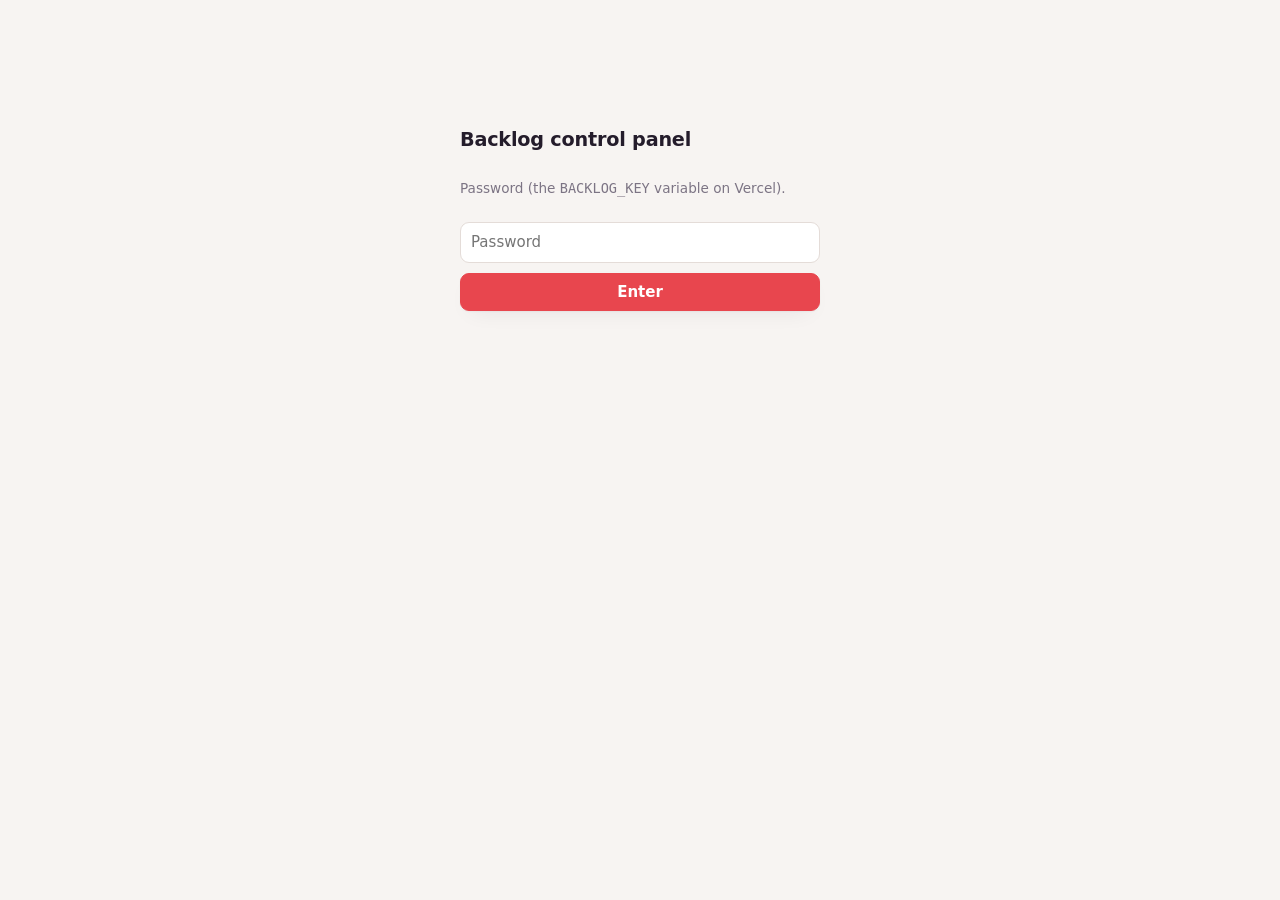
==== backlog/index.html @ 49b8d99a "Panel: merge a reviewed PR from the checklist (T-31) Squash-merges and deletes the branch, after a c" ====
<!DOCTYPE html>
<html lang="en">
<head>
<meta charset="UTF-8">
<meta name="viewport" content="width=device-width, initial-scale=1.0, viewport-fit=cover">
<title>QuizRoulette — Backlog control panel</title>
<style>
  /* Palette lifted from the generated backlog view (tools/backlog-view.template.html)
     so the panel and that page look like one family. */
  :root {
    --bg:#F7F4F2; --surface:#FFFFFF; --surface-2:#F1ECEA; --border:#E4DCD8; --border-strong:#D3C8C3;
    --ink:#241C2B; --muted:#7C7484; --faint:#A89FA6;
    --accent:#E8464E; --accent-soft:#FBE4E4; --tech:#0E8E7C;
    --ok:#2C7A4D; --ok-bg:#DAF0E3; --warn:#9A6B18; --warn-bg:#FBEED2;
    --bad:#B23A2E; --bad-bg:#FADFD9; --info:#26689B; --info-bg:#DCEBF7;
    --shadow:0 1px 2px rgba(36,28,43,.04), 0 8px 24px -12px rgba(36,28,43,.12);
    --sans: system-ui,"Segoe UI",Roboto,Helvetica,Arial,sans-serif;
    --mono: ui-monospace,"Cascadia Code",Consolas,"SF Mono",Menlo,monospace;
    color-scheme: light;
  }
  * { box-sizing:border-box; }
  body { margin:0; background:var(--bg); color:var(--ink); font:15px/1.5 var(--sans);
         -webkit-font-smoothing:antialiased; max-width:980px; margin-inline:auto;
         padding: env(safe-area-inset-top,0) 16px calc(28px + env(safe-area-inset-bottom,0)); }
  header { display:flex; align-items:center; gap:10px; flex-wrap:wrap; padding:20px 0 12px; }
  h1 { font-size:1.2rem; margin:0; flex:1 1 auto; letter-spacing:-.01em; }
  .muted { color:var(--muted); font-size:.85rem; }
  button { font:inherit; cursor:pointer; border-radius:9px; border:1px solid var(--border-strong);
           background:var(--surface); color:var(--ink); padding:7px 12px; box-shadow:var(--shadow); }
  button:hover { background:var(--surface-2); }
  button.primary { background:var(--accent); border-color:var(--accent); color:#fff; font-weight:600; }
  button.primary:hover { filter:brightness(.95); }
  button.ghost { background:transparent; box-shadow:none; }
  button:disabled { opacity:.5; cursor:default; }
  input, select, textarea { font:inherit; width:100%; background:var(--surface); color:var(--ink);
           border:1px solid var(--border); border-radius:9px; padding:8px 10px; }
  input:focus, select:focus, textarea:focus { outline:2px solid var(--accent-soft); border-color:var(--accent); }
  textarea { min-height:70px; resize:vertical; }
  .filters { display:flex; gap:8px; flex-wrap:wrap; margin-bottom:14px; }
  .filters input { flex:2 1 180px; } .filters select { flex:1 1 130px; width:auto; }
  .card { background:var(--surface); border:1px solid var(--border); border-radius:12px;
          margin-bottom:10px; overflow:hidden; box-shadow:var(--shadow); }
  .head { display:flex; gap:10px; align-items:center; padding:12px 14px; cursor:pointer; }
  .head:hover { background:var(--surface-2); }
  .id { font-family:var(--mono); font-size:.82rem; font-weight:700; color:var(--accent); flex:0 0 auto; }
  .card[data-backlog="technical"] .id { color:var(--tech); }
  .name { flex:1 1 auto; min-width:0; overflow:hidden; text-overflow:ellipsis; white-space:nowrap; font-weight:600; }
  .chip { font-size:.72rem; padding:2px 9px; border-radius:999px; white-space:nowrap; font-weight:600; }
  .s-Todo{background:#EDE9EC;color:#6C6472} .s-Inprogress{background:var(--info-bg);color:var(--info)}
  .s-Done{background:var(--ok-bg);color:var(--ok)} .s-Blocked{background:var(--bad-bg);color:var(--bad)}
  .p-High{background:var(--bad-bg);color:var(--bad)} .p-Med{background:var(--warn-bg);color:var(--warn)}
  .p-Low{background:#E5E9EE;color:#5B6B7A}
  .body { padding:0 14px 14px; display:grid; gap:12px; border-top:1px solid var(--border); padding-top:12px; }
  .grid { display:grid; grid-template-columns:repeat(auto-fit,minmax(130px,1fr)); gap:8px; }
  label { display:grid; gap:4px; font-size:.78rem; color:var(--muted); font-weight:600; }
  .row { display:flex; gap:8px; flex-wrap:wrap; align-items:center; }
  .pipe { display:grid; gap:7px; background:var(--surface-2); border:1px solid var(--border); border-radius:10px; padding:11px 12px; }
  .step { display:flex; gap:9px; align-items:center; font-size:.85rem; }
  .step .dot { width:18px; text-align:center; flex:0 0 18px; font-weight:700; }
  .step.done .dot{color:var(--ok)} .step.busy .dot{color:var(--warn)} .step.fail .dot{color:var(--bad)}
  .step.todo { color:var(--faint); }
  a { color:var(--accent); }
  .note { font-size:.8rem; color:var(--muted); }
  button.link { background:none; border:none; box-shadow:none; padding:0; color:var(--accent);
                text-decoration:underline; font-size:inherit; }
  .err { color:var(--bad); font-size:.85rem; }
  h2.theme { font-size:.85rem; text-transform:uppercase; letter-spacing:.06em; color:var(--muted);
             margin:22px 0 8px; display:flex; gap:8px; align-items:baseline; }
  .links { display:flex; gap:8px; flex-wrap:wrap; }
  .pill { font-size:.8rem; font-weight:600; text-decoration:none; padding:5px 11px; border-radius:999px;
          border:1px solid var(--border-strong); background:var(--surface); color:var(--ink); }
  .pill:hover { background:var(--surface-2); }
  .pill.go { background:var(--accent); border-color:var(--accent); color:#fff; }
  .pill.live { background:var(--ok-bg); border-color:var(--ok); color:var(--ok); }
  .chip.prev { text-decoration:none; background:var(--accent-soft); color:var(--accent); }
  .draft { display:grid; gap:10px; border:1px dashed var(--border-strong); border-radius:10px;
           padding:11px; background:var(--surface-2); }
  .draft .tall { min-height:190px; font-family:var(--mono); font-size:.82rem; background:var(--surface); }
  .gate { max-width:360px; margin:14vh auto; display:grid; gap:10px; }
  [hidden] { display:none !important; }
</style>
</head>
<body>

<div class="gate" id="gate" hidden>
  <h1>Backlog control panel</h1>
  <p class="muted">Password (the <code>BACKLOG_KEY</code> variable on Vercel).</p>
  <input id="key" type="password" autocomplete="current-password" placeholder="Password">
  <button class="primary" id="enter">Enter</button>
  <p class="err" id="gateErr"></p>
</div>

<div id="app" hidden>
  <header>
    <h1>QuizRoulette backlog</h1>
    <span class="muted" id="stamp"></span>
    <button class="ghost" id="refresh">↻</button>
  </header>

  <p class="err" id="warn"></p>

  <div class="filters">
    <input id="q" placeholder="Search…">
    <select id="fStatus">
      <option value="">All statuses</option>
      <option>Todo</option><option>In progress</option><option>Blocked</option><option>Done</option>
    </select>
    <select id="fPrio">
      <option value="">All priorities</option>
      <option>High</option><option>Med</option><option>Low</option>
    </select>
    <select id="fTheme">
      <option value="">All themes</option>
      <option>Graphics &amp; Sound</option>
      <option>Game play</option>
      <option>Curriculum</option>
      <option>Non-functional</option>
    </select>
  </div>

  <div id="list"></div>
  <p class="err" id="err"></p>
</div>

<script type="module">
const $ = s => document.querySelector(s);
let KEY = localStorage.getItem('backlogKey') || '';
let stories = [], pipeline = {}, open = new Set();

// Demo mode (?demo=1): read the backlog files straight off the server, no API,
// no GitHub, no password — for looking at the layout locally. Buttons are inert.
const DEMO = new URLSearchParams(location.search).has('demo');

async function api(path, opts = {}) {
  const r = await fetch(path, {
    ...opts,
    headers: { 'Content-Type': 'application/json', 'x-backlog-key': KEY, ...(opts.headers || {}) },
  });
  const data = await r.json().catch(() => ({}));
  if (!r.ok) throw new Error(data.error || `Error ${r.status}`);
  return data;
}

async function loadDemo() {
  const files = { functional: '../BACKLOG_FUNCTIONAL.md', technical: '../BACKLOG_TECHNICAL.md' };
  const ROW = /^\|\s*([FT]-\d+)\s*\|(.*)\|\s*$/;
  stories = [];
  for (const [backlog, path] of Object.entries(files)) {
    const md = await (await fetch(path)).text();
    let theme = backlog === 'technical' ? 'Non-functional' : 'Unsorted';
    md.split('\n').forEach(line => {
      const h = line.match(/^##\s+(?:\d+\.\s*)?(.+?)\s*$/);
      if (h) theme = h[1];
      const m = line.match(ROW);
      if (!m) return;
      const c = m[2].split('|').map(x => x.trim());
      if (c.length < 5) return;
      stories.push({ backlog, theme, id: m[1], item: c[0], size: c[1], priority: c[2], depends: c[3],
        status: c[4], title: (c[0].match(/\*\*(.+?)\*\*/) || [, c[0].split('—')[0]])[1].trim() });
    });
  }
  // Fake pipeline rows so every step shows in a realistic state offline.
  const fake = (n, title, o = {}) => ({
    issue: { number: n, title, url: '#', state: 'open' },
    run: o.run || null, branch: o.branch || null, pr: o.pr || null, preview: o.preview || null,
  });
  pipeline = {
    'F-31': [fake(3, 'F-31: Mode Merveilleux (streak unlock)', {
      run: { status: 'completed', conclusion: 'success', url: '#' },
      branch: 'claude/issue-3-20260917-1756',
      pr: { number: 4, url: '#', state: 'closed', merged: true, mergedAt: '2026-09-17T18:13:28Z', reviewed: true,
            production: { state: 'success', url: 'https://rouedesquiz.vercel.app' } },
    })],
    'T-31': [fake(9, 'T-31: Interactive backlog control panel', {
      run: { status: 'completed', conclusion: 'success', url: '#' },
      branch: 'feat/backlog-control-panel',
      pr: { number: 9, url: '#', state: 'open', merged: false, reviewed: false },
      preview: 'https://rouedesquiz-git-feat-backlog-control-panel-yacinebes-projects.vercel.app',
    })],
    'F-01': [fake(11, 'F-01: Read-aloud (TTS)', {
      run: { status: 'in_progress', conclusion: null, url: '#' },
    })],
  };
  $('#stamp').textContent = 'demo mode — read-only, sample pipeline';
  render();
}

// ── gate ──────────────────────────────────────────────────────────────
async function start() {
  if (DEMO) { $('#app').hidden = false; return loadDemo(); }
  if (!KEY) return showGate();
  try { await load(); $('#app').hidden = false; }
  catch (e) { showGate(e.message); }
}
function showGate(msg) {
  $('#gate').hidden = false; $('#app').hidden = true;
  if (msg) $('#gateErr').textContent = msg;
}
$('#enter').addEventListener('click', async () => {
  KEY = $('#key').value.trim();
  try {
    await load();
    localStorage.setItem('backlogKey', KEY);
    $('#gate').hidden = true; $('#app').hidden = false;
  } catch (e) { $('#gateErr').textContent = e.message; }
});
$('#key').addEventListener('keydown', e => { if (e.key === 'Enter') $('#enter').click(); });

// ── data ──────────────────────────────────────────────────────────────
async function load() {
  const [b, p] = await Promise.all([
    api('/api/backlog'),
    // Never swallow this: an empty pipeline used to look like "nothing happened".
    api('/api/pipeline').catch(e => ({ byStory: {}, warnings: [`pipeline unavailable: ${e.message}`] })),
  ]);
  stories = b.stories; pipeline = p.byStory || {};
  const warn = p.warnings || [];
  $('#warn').textContent = warn.length ? `GitHub state incomplete — ${warn.join(' · ')}` : '';
  $('#stamp').textContent = new Date().toLocaleTimeString('en-GB', { hour: '2-digit', minute: '2-digit' });
  render();
}
$('#refresh').addEventListener('click', () => load().catch(e => $('#err').textContent = e.message));
['#q', '#fStatus', '#fPrio', '#fTheme'].forEach(s => $(s).addEventListener('input', render));

// ── pipeline checklist ────────────────────────────────────────────────
// Seven fixed steps, always all shown so you can see where a story stands:
// story → issue → built by Claude → PR submitted → reviewed → merged → live.
function pipeHTML(id, story) {
  const attempts = (pipeline[id] || []).slice().sort((a, b) => b.issue.number - a.issue.number);
  if (!attempts.length) {
    return `<div class="pipe">${[
      ['done', '✓', 'Story in the backlog'],
      ['todo', '○', 'Issue created'],
      ['todo', '○', 'Built by Claude'],
      ['todo', '○', 'PR submitted'],
      ['todo', '○', 'Reviewed by me'],
      ['todo', '○', 'Merged into main'],
      ['todo', '○', 'Live in production'],
    ].map(stepHTML).join('')}</div>`;
  }

  return attempts.map(r => {
    const run = r.run, pr = r.pr;
    const link = (url, text) => `<a href="${url}" target="_blank">${text}</a>`;

    const built = !run ? ['todo', '○', 'Built by Claude — not started']
      : run.status !== 'completed' ? ['busy', '◐', `Claude is building… (${link(run.url, 'log')})`]
      : run.conclusion === 'success' ? ['done', '✓', `Built by Claude — branch pushed (${link(run.url, 'log')})`]
      : ['fail', '✗', `Claude failed (${link(run.url, 'log')})`];

    const submitted = pr ? ['done', '✓', `PR #${pr.number} submitted (${link(pr.url, 'view')})`
        + (r.preview ? ` — ${link(r.preview, 'test the preview')}` : '')]
      : r.branch ? ['busy', '◐', 'Branch pushed, PR not submitted yet']
      : ['todo', '○', 'PR submitted'];

    const reviewed = pr && pr.reviewed ? ['done', '✓', 'Reviewed by me']
      : pr && !pr.merged ? ['busy', '◐', `Reviewed by me — <button class="link" data-act="reviewed" data-pr="${pr.number}">mark as reviewed</button>`]
      : pr && pr.merged ? ['done', '✓', 'Reviewed by me (merged)']
      : ['todo', '○', 'Reviewed by me'];

    const merged = pr && pr.merged
      ? ['done', '✓', `Merged into main${pr.mergedAt ? ` — ${new Date(pr.mergedAt).toLocaleDateString('en-GB')}` : ''}`]
      : pr && pr.reviewed
      ? ['busy', '◐', `Merged into main — <button class="link" data-act="merge" data-pr="${pr.number}">merge #${pr.number} now</button>`]
      : ['todo', '○', 'Merged into main'];

    const dep = pr && pr.production;
    const prod = !pr || !pr.merged ? ['todo', '○', 'Live in production']
      : !dep ? ['busy', '◐', 'Live in production — deploying…']
      : dep.state === 'success' ? ['done', '✓', `Live in production${dep.url ? ` (${link(dep.url, 'open')})` : ''}`]
      : ['fail', '✗', `Production deploy ${dep.state}`];

    return `<div class="pipe">${[
      ['done', '✓', 'Story in the backlog'],
      ['done', '✓', `Issue #${r.issue.number} created — ${link(r.issue.url, esc(r.issue.title))}`],
      built, submitted, reviewed, merged, prod,
    ].map(stepHTML).join('')}</div>`;
  }).join('');
}

const stepHTML = ([c, d, t]) => `<div class="step ${c}"><span class="dot">${d}</span><span>${t}</span></div>`;

// The most recent attempt for a story — what the card header and link row show.
function latest(id) {
  const a = (pipeline[id] || []).slice().sort((x, y) => y.issue.number - x.issue.number);
  return a[0] || null;
}

// Prominent links: issue, PR, the Vercel preview to test, and the live site.
function linksHTML(id) {
  const r = latest(id);
  if (!r) return '';
  const out = [`<a class="pill" href="${r.issue.url}" target="_blank">Issue #${r.issue.number}</a>`];
  if (r.pr) out.push(`<a class="pill" href="${r.pr.url}" target="_blank">PR #${r.pr.number}</a>`);
  if (r.preview) out.push(`<a class="pill go" href="${r.preview}" target="_blank">▶ Test the preview</a>`);
  if (r.pr && r.pr.merged && r.pr.production && r.pr.production.state === 'success') {
    out.push(`<a class="pill live" href="${r.pr.production.url || 'https://rouedesquiz.vercel.app'}" target="_blank">● Live</a>`);
  }
  return `<div class="links">${out.join('')}</div>`;
}

function latestIssue(id) {
  const runs = (pipeline[id] || []).slice().sort((a, b) => b.issue.number - a.issue.number);
  return runs[0] ? runs[0].issue.number : null;
}

// ── render ────────────────────────────────────────────────────────────
function render() {
  const q = $('#q').value.toLowerCase(), fs = $('#fStatus').value, fp = $('#fPrio').value, ft = $('#fTheme').value;
  const rows = stories.filter(s =>
    (!fs || s.status === fs) && (!fp || s.priority === fp) && (!ft || s.theme === ft) &&
    (!q || (s.id + ' ' + s.item).toLowerCase().includes(q)));

  // Grouped under the four themes, in their canonical order.
  const order = ['Graphics & Sound', 'Game play', 'Curriculum', 'Non-functional'];
  const groups = [...new Set(rows.map(r => r.theme))]
    .sort((a, b) => (order.indexOf(a) + 1 || 99) - (order.indexOf(b) + 1 || 99));

  $('#list').innerHTML = groups.map(g =>
    `<h2 class="theme">${g} <span class="muted">${rows.filter(r => r.theme === g).length}</span></h2>`
    + rows.filter(r => r.theme === g).map(s => {
    const isOpen = open.has(s.id);
    const issueNo = latestIssue(s.id);
    return `<div class="card" data-id="${s.id}" data-backlog="${s.backlog}">
      <div class="head" data-toggle="${s.id}">
        <span class="id">${s.id}</span>
        <span class="name">${esc(s.title)}</span>
        ${s.priority && s.priority !== '—' ? `<span class="chip p-${s.priority.replace(/\s/g, '')}">${s.priority}</span>` : ''}
        ${(() => { const r = latest(s.id); return r && r.preview
            ? `<a class="chip prev" href="${r.preview}" target="_blank" data-stop>▶ preview</a>` : ''; })()}
        <span class="chip s-${(s.status || '').replace(/\s/g, '')}">${s.status}</span>
      </div>
      ${isOpen ? `<div class="body">
        <label>Description (markdown)
          <textarea data-f="item">${esc(s.item)}</textarea></label>
        <div class="grid">
          <label>Size ${sel('size', ['—', 'S', 'M', 'L', 'XL'], s.size)}</label>
          <label>Priority ${sel('priority', ['—', 'High', 'Med', 'Low'], s.priority)}</label>
          <label>Status ${sel('status', ['Todo', 'In progress', 'Blocked', 'Done', '—'], s.status)}</label>
          <label>Depends on <input data-f="depends" value="${esc(s.depends)}"></label>
        </div>
        <div class="row">
          <button class="primary" data-act="save">Save</button>
          <span class="note" data-out="save"></span>
        </div>

        ${linksHTML(s.id)}
        <div class="pipe-wrap">${pipeHTML(s.id)}</div>

        ${issueNo ? '' : `<label>Brief for Claude (decisions already made…)
          <textarea data-f="brief" placeholder="Decisions: …"></textarea></label>
        <div class="draft" data-draft hidden>
          <label>Issue title <input data-f="dTitle"></label>
          <label>Issue body — edit before posting; Claude only starts if it contains @claude
            <textarea data-f="dBody" class="tall"></textarea></label>
          <p class="note">Nothing has been sent to GitHub yet.</p>
        </div>`}
        <div class="row">
          ${issueNo
            ? `<button data-act="trigger">Re-run Claude on #${issueNo}</button>`
            : `<button data-act="draft">Preview issue</button>
               <button data-act="issue">Create the issue</button>
               <button class="primary" data-act="issue-run">Create + start Claude</button>`}
          <span class="note" data-out="act"></span>
        </div>

        <label>Refinement after testing (sent to Claude)
          <textarea data-f="refine" placeholder="What to fix or adjust after testing the preview…"></textarea></label>
        <div class="row">
          <button data-act="refine">Send refinement</button>
          <span class="note" data-out="refine"></span>
        </div>
      </div>` : ''}
    </div>`;
  }).join('')).join('') || '<p class="muted">No stories.</p>';
}

// What the issue is built from: whatever is in the fields right now, so edits
// made but not yet saved still reach the issue.
const storyPayload = (story, field) => ({
  backlog: story.backlog,
  id: story.id,
  title: story.title,
  item: field('item') ? field('item').value : story.item,
  size: field('size') ? field('size').value : story.size,
  priority: field('priority') ? field('priority').value : story.priority,
  depends: field('depends') ? field('depends').value : story.depends,
  brief: field('brief') ? field('brief').value : '',
});

const sel = (f, opts, val) => `<select data-f="${f}">${opts.map(o =>
  `<option${o === val ? ' selected' : ''}>${o}</option>`).join('')}</select>`;
const esc = s => (s || '').replace(/[&<>"]/g, c => ({ '&': '&amp;', '<': '&lt;', '>': '&gt;', '"': '&quot;' }[c]));

// ── interactions ──────────────────────────────────────────────────────
$('#list').addEventListener('click', async e => {
  if (e.target.closest('[data-stop]')) return;      // header preview link
  const toggle = e.target.closest('[data-toggle]');
  if (toggle) {
    const id = toggle.dataset.toggle;
    open.has(id) ? open.delete(id) : open.add(id);
    return render();
  }
  const btn = e.target.closest('[data-act]');
  if (!btn) return;
  const card = btn.closest('.card'), id = card.dataset.id;
  const story = stories.find(s => s.id === id);
  const field = f => card.querySelector(`[data-f="${f}"]`);
  const out = n => card.querySelector(`[data-out="${n}"]`);
  const act = btn.dataset.act;
  if (DEMO && act !== 'save') { $('#err').textContent = 'Demo mode: the GitHub buttons are disabled.'; return; }
  btn.disabled = true;

  try {
    if (act === 'save') {
      if (DEMO) throw new Error('Demo mode: read-only.');
      out('save').textContent = 'Saving…';
      const body = { backlog: story.backlog, id, item: field('item').value.trim(),
        size: field('size').value, priority: field('priority').value,
        status: field('status').value, depends: field('depends').value.trim() };
      const r = await api('/api/backlog', { method: 'POST', body: JSON.stringify(body) });
      Object.assign(story, r.story, { title: r.story.item.match(/\*\*(.+?)\*\*/)?.[1] || story.title });
      out('save').textContent = 'Saved ✓ (committed to main)';
    }

    if (act === 'draft') {
      out('act').textContent = 'Composing…';
      const box = card.querySelector('[data-draft]');
      if (!box) throw new Error('This story already has an issue — nothing to draft.');
      const r = await api('/api/action', { method: 'POST', body: JSON.stringify(
        { kind: 'preview', trigger: true, ...storyPayload(story, field) }) });
      field('dTitle').value = r.draft.title;
      field('dBody').value = r.draft.body;
      box.hidden = false;
      out('act').textContent = 'Draft below — edit it, then create.';
    }

    if (act === 'issue' || act === 'issue-run') {
      out('act').textContent = 'Creating the issue…';
      const box = card.querySelector('[data-draft]');
      const edited = box && !box.hidden;
      const r = await api('/api/action', { method: 'POST', body: JSON.stringify({
        kind: 'issue', trigger: act === 'issue-run', ...storyPayload(story, field),
        titleOverride: edited ? field('dTitle').value : null,
        bodyOverride: edited ? field('dBody').value : null }) });
      out('act').innerHTML = `Issue <a href="${r.issue.url}" target="_blank">#${r.issue.number}</a> created${act === 'issue-run' ? ' — Claude is starting' : ''}`;
      setTimeout(() => load(), 4000);
    }

    if (act === 'trigger') {
      out('act').textContent = 'Starting…';
      await api('/api/action', { method: 'POST', body: JSON.stringify({ kind: 'trigger', issueNumber: latestIssue(id) }) });
      out('act').textContent = 'Claude re-run ✓';
      setTimeout(() => load(), 5000);
    }

    if (act === 'reviewed') {
      await api('/api/action', { method: 'POST', body: JSON.stringify({
        kind: 'reviewed', prNumber: Number(btn.dataset.pr) }) });
      await load();
      return;
    }

    if (act === 'merge') {
      const n = Number(btn.dataset.pr);
      if (!confirm(`Merge PR #${n} into main? This deploys to production.`)) { btn.disabled = false; return; }
      $('#err').textContent = '';
      const r = await api('/api/action', { method: 'POST', body: JSON.stringify({ kind: 'merge', prNumber: n }) });
      await load();
      $('#warn').textContent = r.alreadyMerged
        ? `PR #${n} was already merged.` : `PR #${n} merged — Vercel is deploying to production.`;
      return;
    }

    if (act === 'refine') {
      const text = field('refine').value.trim();
      if (!text) throw new Error('Write what needs adjusting first.');
      out('refine').textContent = 'Sending…';
      const r = await api('/api/action', { method: 'POST', body: JSON.stringify({
        kind: 'refine', storyId: id, issueNumber: latestIssue(id), text }) });
      const where = { pr: 'to PR', issue: 'to issue', 'new-issue': 'as new issue' }[r.target];
      out('refine').innerHTML = `Sent ${where} <a href="${r.url}" target="_blank">#${r.number}</a>`;
      field('refine').value = '';
      setTimeout(() => load(), 5000);
    }
  } catch (err) {
    const slot = out(act === 'save' ? 'save' : act === 'refine' ? 'refine' : 'act');
    if (slot) { slot.textContent = err.message; slot.classList.add('err'); }
    $('#err').textContent = err.message;
    console.error('[backlog]', act, err);
  } finally {
    btn.disabled = false;
  }
});

// Keep the pipeline fresh while a run is in flight.
setInterval(() => {
  if (DEMO) return;
  if (!$('#app').hidden && document.visibilityState === 'visible') load().catch(() => {});
}, 30000);

start();
</script>
</body>
</html>
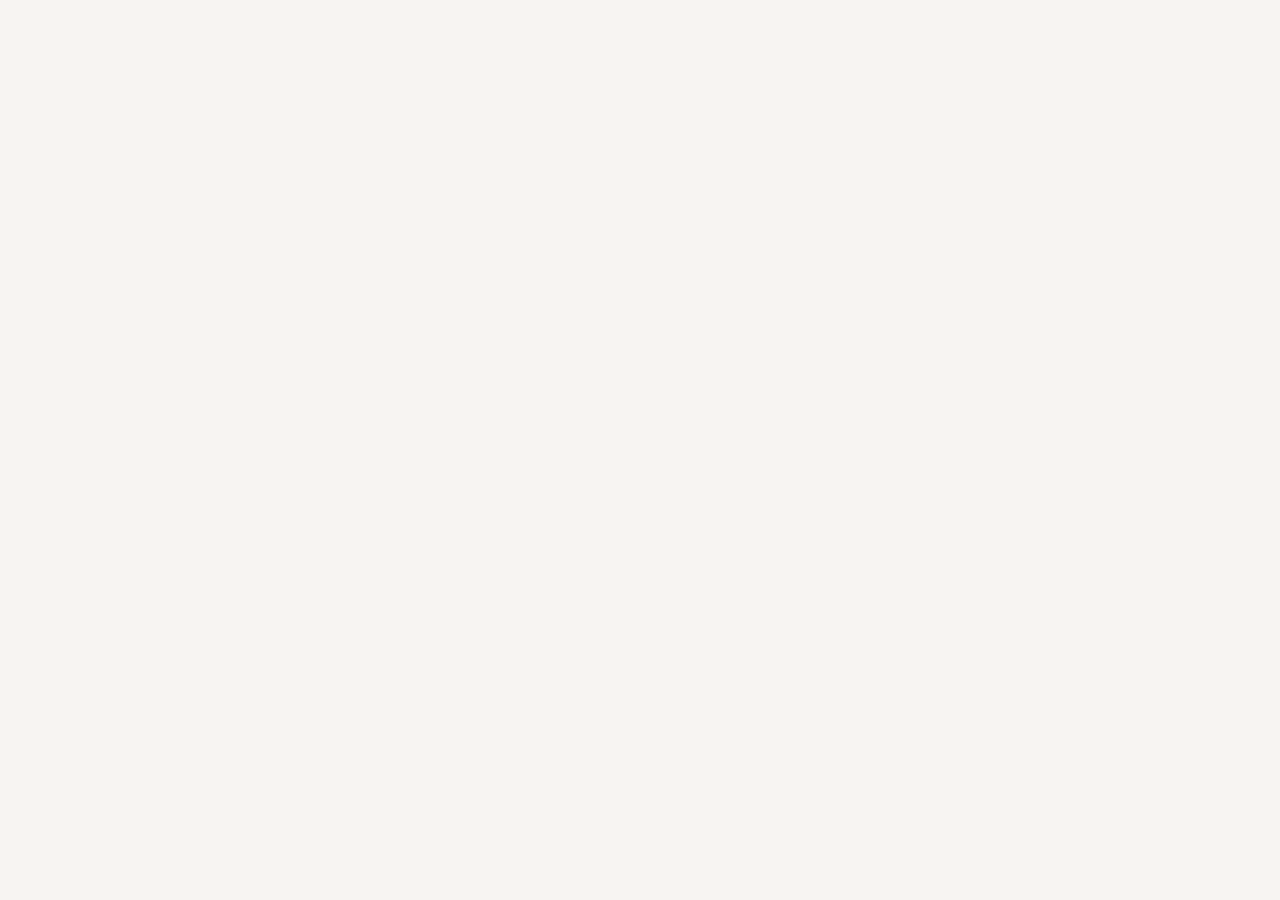
==== commit 564428a2: "Panel: multi-line descriptions no longer break the table (T-31) A pasted description with line break" ====
--- a/backlog/index.html
+++ b/backlog/index.html
@@ -64,6 +64,8 @@
   button.link { background:none; border:none; box-shadow:none; padding:0; color:var(--accent);
                 text-decoration:underline; font-size:inherit; }
   .err { color:var(--bad); font-size:.85rem; }
+  button.danger { color:var(--bad); border-color:var(--bad-bg); }
+  button.danger:hover { background:var(--bad-bg); }
   h2.theme { font-size:.85rem; text-transform:uppercase; letter-spacing:.06em; color:var(--muted);
              margin:22px 0 8px; display:flex; gap:8px; align-items:baseline; }
   .links { display:flex; gap:8px; flex-wrap:wrap; }
@@ -76,6 +78,7 @@
   .draft { display:grid; gap:10px; border:1px dashed var(--border-strong); border-radius:10px;
            padding:11px; background:var(--surface-2); }
   .draft .tall { min-height:190px; font-family:var(--mono); font-size:.82rem; background:var(--surface); }
+  .newbox { margin-bottom:14px; border-color:var(--accent); }
   .gate { max-width:360px; margin:14vh auto; display:grid; gap:10px; }
   [hidden] { display:none !important; }
 </style>
@@ -94,8 +97,35 @@
   <header>
     <h1>QuizRoulette backlog</h1>
     <span class="muted" id="stamp"></span>
+    <button class="primary" id="newStory">+ New story</button>
     <button class="ghost" id="refresh">↻</button>
   </header>
+
+  <div class="card newbox" id="newBox" hidden>
+    <div class="body" style="border-top:none;padding-top:14px">
+      <label>Theme
+        <select id="nTheme">
+          <option>Graphics &amp; Sound</option>
+          <option>Game play</option>
+          <option>Curriculum</option>
+          <option>Non-functional</option>
+        </select></label>
+      <label>Title (short — becomes the bold name)
+        <input id="nTitle" placeholder="e.g. Bigger buttons on the wheel"></label>
+      <label>Description — what &amp; why, in your own words
+        <textarea id="nDesc" placeholder="What should change, and why it matters…"></textarea></label>
+      <div class="grid">
+        <label>Size <select id="nSize"><option>S</option><option selected>M</option><option>L</option><option>XL</option></select></label>
+        <label>Priority <select id="nPrio"><option>High</option><option selected>Med</option><option>Low</option></select></label>
+        <label>Depends on <input id="nDeps" placeholder="F-10, T-05"></label>
+      </div>
+      <div class="row">
+        <button class="primary" id="nCreate">Add to backlog</button>
+        <button class="ghost" id="nCancel">Cancel</button>
+        <span class="note" id="nOut"></span>
+      </div>
+    </div>
+  </div>
 
   <p class="err" id="warn"></p>
 
@@ -126,6 +156,17 @@
 const $ = s => document.querySelector(s);
 let KEY = localStorage.getItem('backlogKey') || '';
 let stories = [], pipeline = {}, open = new Set();
+
+// Text you have typed but not sent yet (brief, issue draft, refinement), kept
+// per story so the 30s refresh — or closing the tab — never eats it.
+const drafts = JSON.parse(localStorage.getItem('backlogDrafts') || '{}');
+const draftOf = id => (drafts[id] = drafts[id] || {});
+const saveDrafts = () => { try { localStorage.setItem('backlogDrafts', JSON.stringify(drafts)); } catch {} };
+const clearDraft = (id, ...fields) => {
+  fields.forEach(f => delete draftOf(id)[f]);
+  if (!Object.keys(draftOf(id)).length) delete drafts[id];
+  saveDrafts();
+};
 
 // Demo mode (?demo=1): read the backlog files straight off the server, no API,
 // no GitHub, no password — for looking at the layout locally. Buttons are inert.
@@ -321,6 +362,7 @@
     + rows.filter(r => r.theme === g).map(s => {
     const isOpen = open.has(s.id);
     const issueNo = latestIssue(s.id);
+    const d = drafts[s.id] || {};
     return `<div class="card" data-id="${s.id}" data-backlog="${s.backlog}">
       <div class="head" data-toggle="${s.id}">
         <span class="id">${s.id}</span>
@@ -332,7 +374,7 @@
       </div>
       ${isOpen ? `<div class="body">
         <label>Description (markdown)
-          <textarea data-f="item">${esc(s.item)}</textarea></label>
+          <textarea data-f="item">${esc(unbr(s.item))}</textarea></label>
         <div class="grid">
           <label>Size ${sel('size', ['—', 'S', 'M', 'L', 'XL'], s.size)}</label>
           <label>Priority ${sel('priority', ['—', 'High', 'Med', 'Low'], s.priority)}</label>
@@ -341,6 +383,7 @@
         </div>
         <div class="row">
           <button class="primary" data-act="save">Save</button>
+          <button class="ghost danger" data-act="remove">Delete story</button>
           <span class="note" data-out="save"></span>
         </div>
 
@@ -348,11 +391,11 @@
         <div class="pipe-wrap">${pipeHTML(s.id)}</div>
 
         ${issueNo ? '' : `<label>Brief for Claude (decisions already made…)
-          <textarea data-f="brief" placeholder="Decisions: …"></textarea></label>
-        <div class="draft" data-draft hidden>
-          <label>Issue title <input data-f="dTitle"></label>
+          <textarea data-f="brief" placeholder="Decisions: …">${esc(d.brief || '')}</textarea></label>
+        <div class="draft" data-draft${d.dBody ? '' : ' hidden'}>
+          <label>Issue title <input data-f="dTitle" value="${esc(d.dTitle || '')}"></label>
           <label>Issue body — edit before posting; Claude only starts if it contains @claude
-            <textarea data-f="dBody" class="tall"></textarea></label>
+            <textarea data-f="dBody" class="tall">${esc(d.dBody || '')}</textarea></label>
           <p class="note">Nothing has been sent to GitHub yet.</p>
         </div>`}
         <div class="row">
@@ -365,7 +408,7 @@
         </div>
 
         <label>Refinement after testing (sent to Claude)
-          <textarea data-f="refine" placeholder="What to fix or adjust after testing the preview…"></textarea></label>
+          <textarea data-f="refine" placeholder="What to fix or adjust after testing the preview…">${esc(d.refine || '')}</textarea></label>
         <div class="row">
           <button data-act="refine">Send refinement</button>
           <span class="note" data-out="refine"></span>
@@ -390,7 +433,10 @@
 
 const sel = (f, opts, val) => `<select data-f="${f}">${opts.map(o =>
   `<option${o === val ? ' selected' : ''}>${o}</option>`).join('')}</select>`;
-const esc = s => (s || '').replace(/[&<>"]/g, c => ({ '&': '&amp;', '<': '&lt;', '>': '&gt;', '"': '&quot;' }[c]));
+// Rows store line breaks as <br>; show them as real newlines while editing
+// (the API folds them back on save).
+const unbr = t => (t || '').replace(/<br><br>/g, '\n\n').replace(/<br>/g, '\n');
+const esc = s = (s || '').replace(/[&<>"]/g, c => ({ '&': '&amp;', '<': '&lt;', '>': '&gt;', '"': '&quot;' }[c]));
 
 // ── interactions ──────────────────────────────────────────────────────
 $('#list').addEventListener('click', async e => {
@@ -431,8 +477,22 @@
         { kind: 'preview', trigger: true, ...storyPayload(story, field) }) });
       field('dTitle').value = r.draft.title;
       field('dBody').value = r.draft.body;
+      Object.assign(draftOf(id), { dTitle: r.draft.title, dBody: r.draft.body });
+      saveDrafts();
       box.hidden = false;
       out('act').textContent = 'Draft below — edit it, then create.';
+    }
+
+    if (act === 'remove') {
+      if (!confirm(`Delete ${id} from the backlog? Git history keeps it, but it goes from the list.`)) {
+        btn.disabled = false; return;
+      }
+      await api('/api/backlog', { method: 'POST',
+        body: JSON.stringify({ remove: true, backlog: story.backlog, id }) });
+      open.delete(id);
+      await load();
+      $('#warn').textContent = `${id} removed from the backlog.`;
+      return;
     }
 
     if (act === 'issue' || act === 'issue-run') {
@@ -443,6 +503,7 @@
         kind: 'issue', trigger: act === 'issue-run', ...storyPayload(story, field),
         titleOverride: edited ? field('dTitle').value : null,
         bodyOverride: edited ? field('dBody').value : null }) });
+      clearDraft(id, 'brief', 'dTitle', 'dBody');
       out('act').innerHTML = `Issue <a href="${r.issue.url}" target="_blank">#${r.issue.number}</a> created${act === 'issue-run' ? ' — Claude is starting' : ''}`;
       setTimeout(() => load(), 4000);
     }
@@ -481,6 +542,7 @@
       const where = { pr: 'to PR', issue: 'to issue', 'new-issue': 'as new issue' }[r.target];
       out('refine').innerHTML = `Sent ${where} <a href="${r.url}" target="_blank">#${r.number}</a>`;
       field('refine').value = '';
+      clearDraft(id, 'refine');
       setTimeout(() => load(), 5000);
     }
   } catch (err) {
@@ -493,10 +555,53 @@
   }
 });
 
-// Keep the pipeline fresh while a run is in flight.
+// Remember unsent text as it is typed.
+$('#list').addEventListener('input', e => {
+  const f = e.target.dataset && e.target.dataset.f;
+  const card = e.target.closest('.card');
+  if (!f || !card) return;
+  draftOf(card.dataset.id)[f] = e.target.value;
+  saveDrafts();
+});
+
+// ── new story ─────────────────────────────────────────────────────────
+// Writes a new row into the chosen theme's table on main, with the next free ID.
+const newBox = $('#newBox');
+$('#newStory').addEventListener('click', () => {
+  newBox.hidden = !newBox.hidden;
+  if (!newBox.hidden) $('#nTitle').focus();
+});
+$('#nCancel').addEventListener('click', () => { newBox.hidden = true; });
+$('#nCreate').addEventListener('click', async () => {
+  const btn = $('#nCreate'), out = $('#nOut');
+  const title = $('#nTitle').value.trim();
+  if (!title) { out.textContent = 'A title is needed.'; return; }
+  btn.disabled = true; out.textContent = 'Adding…';
+  try {
+    const r = await api('/api/backlog', { method: 'POST', body: JSON.stringify({
+      create: true, theme: $('#nTheme').value, title, description: $('#nDesc').value,
+      size: $('#nSize').value, priority: $('#nPrio').value, depends: $('#nDeps').value }) });
+    out.textContent = `${r.story.id} added ✓`;
+    ['#nTitle', '#nDesc', '#nDeps'].forEach(x => { $(x).value = ''; });
+    open.add(r.story.id);                 // expand it so the buttons are right there
+    await load();
+    newBox.hidden = true;
+    document.querySelector(`.card[data-id="${r.story.id}"]`)?.scrollIntoView({ block: 'center' });
+  } catch (e) {
+    out.textContent = e.message;
+  } finally {
+    btn.disabled = false;
+  }
+});
+
+// Keep the pipeline fresh while a run is in flight — but never redraw while
+// you are typing in a card, and never lose what is already typed.
 setInterval(() => {
   if (DEMO) return;
-  if (!$('#app').hidden && document.visibilityState === 'visible') load().catch(() => {});
+  if ($('#app').hidden || document.visibilityState !== 'visible') return;
+  if (document.activeElement && document.activeElement.closest &&
+      document.activeElement.closest('#list')) return;
+  load().catch(() => {});
 }, 30000);
 
 start();
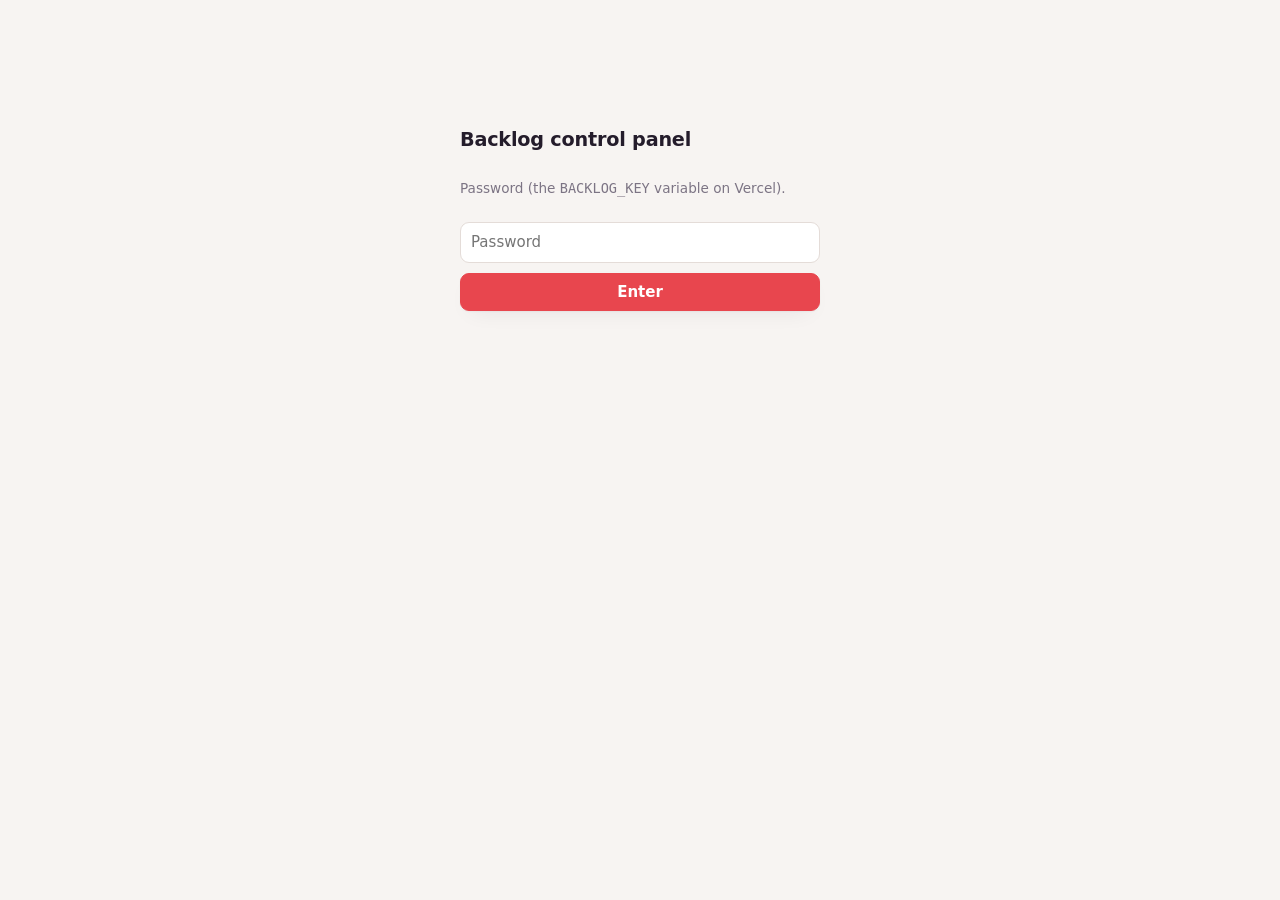
==== commit 9afe5469: "Panel: fix the broken esc() arrow that blanked the page (T-31) An edit dropped the => from `const es" ====
--- a/backlog/index.html
+++ b/backlog/index.html
@@ -154,14 +154,26 @@
 
 <script type="module">
 const $ = s => document.querySelector(s);
-let KEY = localStorage.getItem('backlogKey') || '';
+// Storage can be unavailable entirely (private windows, embedded contexts:
+// "Access to storage is not allowed from this context"). Every access goes
+// through these, and the panel works without storage — it just forgets.
+const store = {
+  get(k) { try { return localStorage.getItem(k); } catch { return null; } },
+  set(k, v) { try { localStorage.setItem(k, v); return true; } catch { return false; } },
+  del(k) { try { localStorage.removeItem(k); } catch {} },
+};
+
+let KEY = store.get('backlogKey') || '';
 let stories = [], pipeline = {}, open = new Set();
 
 // Text you have typed but not sent yet (brief, issue draft, refinement), kept
 // per story so the 30s refresh — or closing the tab — never eats it.
-const drafts = JSON.parse(localStorage.getItem('backlogDrafts') || '{}');
+const drafts = (() => {           // corrupt or blocked storage must never blank the page
+  try { return JSON.parse(store.get('backlogDrafts') || '{}') || {}; }
+  catch { store.del('backlogDrafts'); return {}; }
+})();
 const draftOf = id => (drafts[id] = drafts[id] || {});
-const saveDrafts = () => { try { localStorage.setItem('backlogDrafts', JSON.stringify(drafts)); } catch {} };
+const saveDrafts = () => store.set('backlogDrafts', JSON.stringify(drafts));
 const clearDraft = (id, ...fields) => {
   fields.forEach(f => delete draftOf(id)[f]);
   if (!Object.keys(draftOf(id)).length) delete drafts[id];
@@ -241,7 +253,7 @@
   KEY = $('#key').value.trim();
   try {
     await load();
-    localStorage.setItem('backlogKey', KEY);
+    store.set('backlogKey', KEY);     // kept in memory if storage is blocked
     $('#gate').hidden = true; $('#app').hidden = false;
   } catch (e) { $('#gateErr').textContent = e.message; }
 });
@@ -436,7 +448,7 @@
 // Rows store line breaks as <br>; show them as real newlines while editing
 // (the API folds them back on save).
 const unbr = t => (t || '').replace(/<br><br>/g, '\n\n').replace(/<br>/g, '\n');
-const esc = s = (s || '').replace(/[&<>"]/g, c => ({ '&': '&amp;', '<': '&lt;', '>': '&gt;', '"': '&quot;' }[c]));
+const esc = s => (s || '').replace(/[&<>"]/g, c => ({ '&': '&amp;', '<': '&lt;', '>': '&gt;', '"': '&quot;' }[c]));
 
 // ── interactions ──────────────────────────────────────────────────────
 $('#list').addEventListener('click', async e => {
@@ -604,7 +616,17 @@
   load().catch(() => {});
 }, 30000);
 
-start();
+// The gate and the list both start hidden, so an uncaught error would leave a
+// blank page. Show it instead.
+function fatal(msg) {
+  const g = document.getElementById('gate'), e = document.getElementById('gateErr');
+  if (g) g.hidden = false;
+  if (e) e.textContent = `Page error: ${msg} — tell Claude this message.`;
+}
+window.addEventListener('error', ev => fatal(ev.message || 'unknown'));
+window.addEventListener('unhandledrejection', ev => fatal((ev.reason && ev.reason.message) || 'request failed'));
+
+try { start(); } catch (e) { fatal(e.message); }
 </script>
 </body>
 </html>
